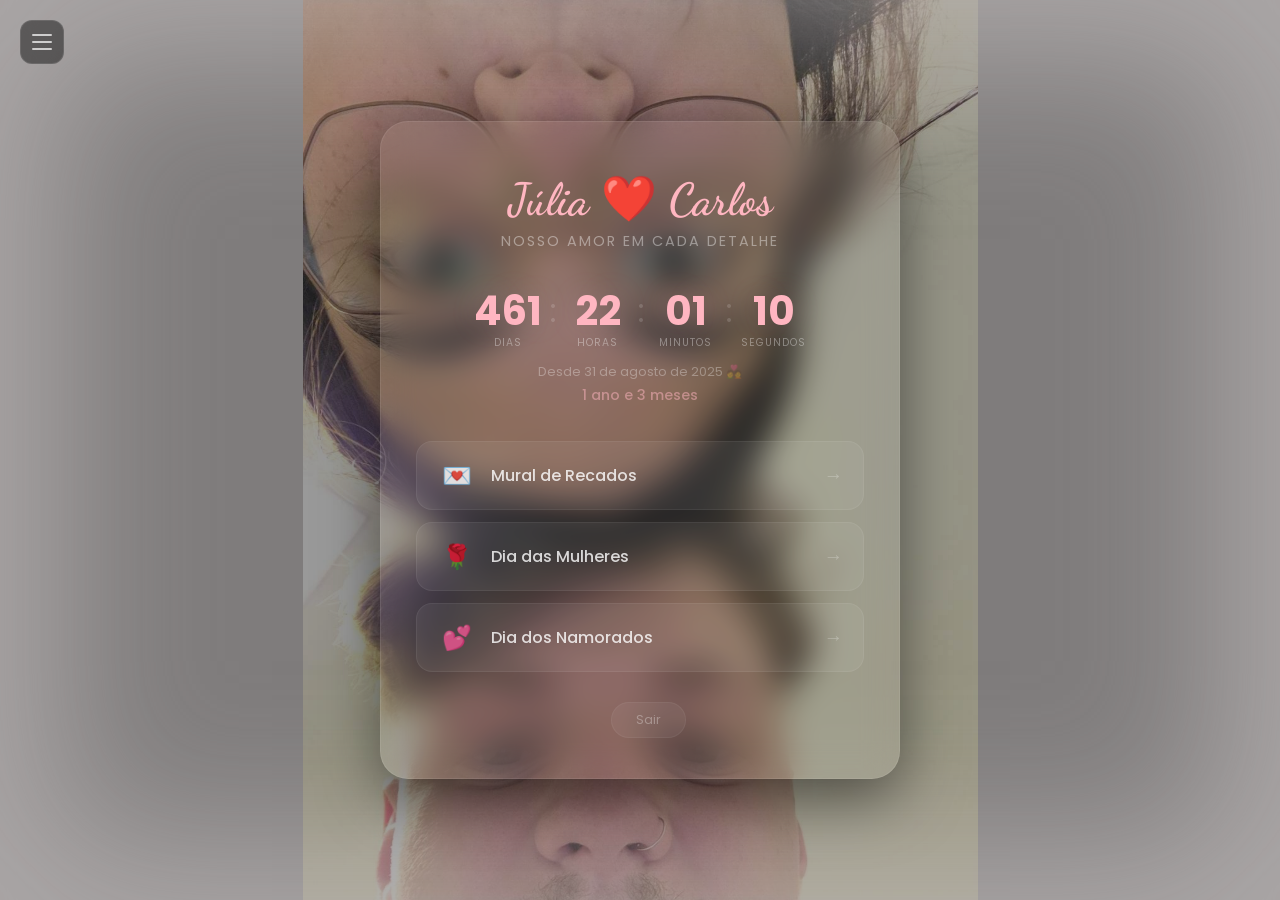
==== menu.html @ 90ff22c8 "first commit: site romântico com login, menu, páginas de eventos e mural de recados" ====
<!DOCTYPE html>
<html lang="pt-br">
<head>
    <meta charset="UTF-8">
    <meta name="viewport" content="width=device-width, initial-scale=1.0">
    <link rel="stylesheet" href="styles-menu.css">
    <link rel="icon" type="image/svg+xml" href="data:image/svg+xml,%3Csvg xmlns='http://www.w3.org/2000/svg' viewBox='0 0 24 24' fill='%23ff1744'%3E%3Cpath d='M12 21.35l-1.45-1.32C5.4 15.36 2 12.28 2 8.5 2 5.42 4.42 3 7.5 3c1.74 0 3.41.81 4.5 2.09C13.09 3.81 14.76 3 16.5 3 19.58 3 22 5.42 22 8.5c0 3.78-3.4 6.86-8.55 11.54L12 21.35z'/%3E%3C/svg%3E">
    <title>Júlia & Carlos 💕</title>
</head>
<body>
    <div class="coracoes"></div>

    <main class="card-central">
        <h1 class="titulo-casal">Júlia <span class="heart">❤️</span> Carlos</h1>
        <p class="subtitulo">Nosso amor em cada detalhe</p>

        <div class="contador" id="contador">
            <div class="bloco">
                <span class="numero" id="dias">00</span>
                <span class="rotulo">dias</span>
            </div>
            <div class="sep">:</div>
            <div class="bloco">
                <span class="numero" id="horas">00</span>
                <span class="rotulo">horas</span>
            </div>
            <div class="sep">:</div>
            <div class="bloco">
                <span class="numero" id="minutos">00</span>
                <span class="rotulo">minutos</span>
            </div>
            <div class="sep">:</div>
            <div class="bloco">
                <span class="numero" id="segundos">00</span>
                <span class="rotulo">segundos</span>
            </div>
        </div>

        <p class="data-inicio">Desde 31 de agosto de 2025 💑</p>
        <p class="anos-meses" id="anos-meses"></p>

        <div class="eventos">
            <a href="mural.html" class="card-evento">
                <span class="icone">💌</span>
                <span class="nome">Mural de Recados</span>
                <span class="seta">→</span>
            </a>
            <a href="pag01.html" class="card-evento">
                <span class="icone">🌹</span>
                <span class="nome">Dia das Mulheres</span>
                <span class="seta">→</span>
            </a>
            <a href="pag02.html" class="card-evento">
                <span class="icone">💕</span>
                <span class="nome">Dia dos Namorados</span>
                <span class="seta">→</span>
            </a>
        </div>

        <div class="usuario-info">
            <span id="nome-usuario" class="nome-usuario"></span>
            <a href="index.html" class="sair">Sair</a>
        </div>
    </main>

    <script src="javascript/menu.js"></script>
    <script src="javascript/contador.js"></script>
    <script>
        document.addEventListener("DOMContentLoaded", () => {
            const nome = localStorage.getItem("usuarioLogado");
            if (nome) document.getElementById("nome-usuario").textContent = "💕 " + nome;
        });
    </script>
    <script>
        function criarCoracao() {
            const el = document.createElement("div");
            el.classList.add("coracao");
            el.textContent = ["❤️", "💕", "💖", "💗", "💝"][Math.floor(Math.random() * 5)];
            el.style.left = Math.random() * 100 + "%";
            el.style.fontSize = (10 + Math.random() * 16) + "px";
            el.style.animationDuration = (8 + Math.random() * 10) + "s";
            el.style.animationDelay = Math.random() * 5 + "s";
            document.querySelector(".coracoes").appendChild(el);
            setTimeout(() => el.remove(), 20000);
        }
        for (let i = 0; i < 12; i++) setTimeout(criarCoracao, i * 400);
        setInterval(criarCoracao, 1200);
    </script>
</body>
</html>
---- styles-menu.css ----
@import url('https://fonts.googleapis.com/css2?family=Poppins:ital,wght@0,100;0,200;0,300;0,400;0,500;0,600;0,700;0,800;0,900;1,100;1,200;1,300;1,400;1,500;1,600;1,700;1,800;1,900&display=swap');
@import url('https://fonts.googleapis.com/css2?family=Dancing+Script:wght@400;700&display=swap');

/* ===== Menu Flutuante ===== */
#menu-flutuante {
    position: fixed;
    top: 20px;
    left: 20px;
    z-index: 999;
}

#menu-hamburguer {
    display: flex;
    flex-direction: column;
    justify-content: center;
    align-items: center;
    gap: 5px;
    width: 44px;
    height: 44px;
    background: rgba(0, 0, 0, 0.45);
    border: 1px solid rgba(255, 255, 255, 0.1);
    border-radius: 12px;
    cursor: pointer;
    backdrop-filter: blur(8px);
    transition: background 0.3s;
}

#menu-hamburguer:hover {
    background: rgba(0, 0, 0, 0.7);
}

#menu-hamburguer span {
    display: block;
    width: 20px;
    height: 2px;
    background: rgba(255, 255, 255, 0.7);
    border-radius: 2px;
    transition: transform 0.3s, opacity 0.3s;
}

#menu-hamburguer.ativo span:nth-child(1) {
    transform: translateY(7px) rotate(45deg);
}

#menu-hamburguer.ativo span:nth-child(2) {
    opacity: 0;
}

#menu-hamburguer.ativo span:nth-child(3) {
    transform: translateY(-7px) rotate(-45deg);
}

#menu-lista {
    position: absolute;
    top: 54px;
    left: 0;
    min-width: 200px;
    background: rgba(0, 0, 0, 0.65);
    backdrop-filter: blur(12px);
    border: 1px solid rgba(255, 255, 255, 0.08);
    border-radius: 12px;
    padding: 8px 0;
    opacity: 0;
    transform: translateY(-10px);
    pointer-events: none;
    transition: opacity 0.3s, transform 0.3s;
}

#menu-lista.aberto {
    opacity: 1;
    transform: translateY(0);
    pointer-events: auto;
}

#menu-lista a {
    display: block;
    padding: 10px 20px;
    color: rgba(255, 255, 255, 0.7);
    text-decoration: none;
    font-size: 0.95rem;
    transition: background 0.2s, color 0.2s;
}

#menu-lista a:hover {
    background: rgba(255, 255, 255, 0.08);
    color: #fff;
}

#menu-lista a.ativo {
    color: #ffb6c1;
    font-weight: 600;
    background: rgba(255, 182, 193, 0.1);
    pointer-events: none;
}

* {
    margin: 0;
    padding: 0;
    box-sizing: border-box;
}

body {
    min-height: 100vh;
    background: #d4cfcf url(imagem/carlosjulia1.jpg);
    background-size: contain;
    background-position: center;
    background-attachment: fixed;
    background-repeat: no-repeat;
    display: flex;
    justify-content: center;
    align-items: center;
    font-family: "Poppins", sans-serif;
    padding: 20px;
    position: relative;
    overflow-x: hidden;
}

body::before {
    content: "";
    position: fixed;
    inset: 0;
    background: rgba(0, 0, 0, 0.4);
    box-shadow: inset 0 0 150px 60px rgba(200, 195, 195, 0.6);
    pointer-events: none;
}

.coracoes {
    position: fixed;
    inset: 0;
    pointer-events: none;
    overflow: hidden;
}

.coracao {
    position: absolute;
    font-size: 16px;
    animation: flutuar linear infinite;
    opacity: 0;
}

@keyframes flutuar {
    0% {
        transform: translateY(105vh) rotate(0deg);
        opacity: 0;
    }
    10% {
        opacity: 0.15;
    }
    90% {
        opacity: 0.15;
    }
    100% {
        transform: translateY(-10vh) rotate(360deg);
        opacity: 0;
    }
}

.card-central {
    position: relative;
    z-index: 1;
    width: 100%;
    max-width: 520px;
    background: rgba(255, 255, 255, 0.05);
    backdrop-filter: blur(16px);
    border: 1px solid rgba(255, 255, 255, 0.08);
    border-radius: 28px;
    padding: 50px 35px 40px;
    text-align: center;
    box-shadow: 0 20px 60px rgba(0, 0, 0, 0.5);
    animation: entrar 1s ease;
}

@keyframes entrar {
    from {
        opacity: 0;
        transform: translateY(30px) scale(0.97);
    }
    to {
        opacity: 1;
        transform: translateY(0) scale(1);
    }
}

.titulo-casal {
    font-family: "Dancing Script", cursive;
    font-size: 2.8rem;
    color: #ffb6c1;
    margin-bottom: 4px;
    font-weight: 700;
}

.heart {
    display: inline-block;
    animation: bater 1.2s ease-in-out infinite;
    color: #ff4d6d;
}

@keyframes bater {
    0%, 100% { transform: scale(1); }
    15% { transform: scale(1.3); }
    30% { transform: scale(1); }
    45% { transform: scale(1.15); }
    60% { transform: scale(1); }
}

.subtitulo {
    color: rgba(255, 255, 255, 0.4);
    font-size: 0.9rem;
    margin-bottom: 35px;
    letter-spacing: 2px;
    text-transform: uppercase;
}

.contador {
    display: flex;
    justify-content: center;
    align-items: center;
    gap: 8px;
    margin-bottom: 8px;
}

.bloco {
    display: flex;
    flex-direction: column;
    align-items: center;
    min-width: 65px;
}

.numero {
    font-size: 2.5rem;
    font-weight: 700;
    color: #ffb6c1;
    text-shadow: 0 0 30px rgba(255, 182, 193, 0.2);
    line-height: 1;
}

.rotulo {
    font-size: 0.65rem;
    color: rgba(255, 255, 255, 0.35);
    text-transform: uppercase;
    letter-spacing: 1px;
    margin-top: 4px;
}

.sep {
    font-size: 2rem;
    color: rgba(255, 255, 255, 0.15);
    margin-bottom: 20px;
}

.data-inicio {
    color: rgba(255, 255, 255, 0.3);
    font-size: 0.8rem;
    margin-bottom: 4px;
}

.anos-meses {
    color: rgba(255, 182, 193, 0.5);
    font-size: 0.9rem;
    margin-bottom: 35px;
    font-weight: 500;
}

.eventos {
    display: flex;
    flex-direction: column;
    gap: 12px;
    margin-bottom: 30px;
}

.card-evento {
    display: flex;
    align-items: center;
    gap: 14px;
    padding: 16px 20px;
    background: rgba(255, 255, 255, 0.06);
    border: 1px solid rgba(255, 255, 255, 0.06);
    border-radius: 16px;
    text-decoration: none;
    color: rgba(255, 255, 255, 0.8);
    transition: background 0.3s, transform 0.2s, border-color 0.3s;
}

.card-evento:hover {
    background: rgba(255, 255, 255, 0.1);
    border-color: rgba(255, 182, 193, 0.2);
    transform: translateX(4px);
}

.icone {
    font-size: 1.5rem;
    width: 40px;
    text-align: center;
}

.nome {
    flex: 1;
    font-size: 1rem;
    font-weight: 500;
    text-align: left;
}

.seta {
    color: rgba(255, 255, 255, 0.25);
    font-size: 1.2rem;
    transition: transform 0.3s;
}

.card-evento:hover .seta {
    transform: translateX(4px);
}

.usuario-info {
    display: flex;
    align-items: center;
    justify-content: center;
    gap: 16px;
    margin-top: 10px;
}

.nome-usuario {
    color: rgba(255, 182, 193, 0.5);
    font-size: 0.85rem;
}

.sair {
    display: inline-block;
    padding: 8px 24px;
    background: rgba(255, 255, 255, 0.05);
    color: rgba(255, 255, 255, 0.3);
    text-decoration: none;
    border-radius: 40px;
    font-size: 0.8rem;
    border: 1px solid rgba(255, 255, 255, 0.05);
    transition: background 0.3s, color 0.3s;
}

.sair:hover {
    background: rgba(255, 70, 70, 0.15);
    color: rgba(255, 100, 100, 0.6);
    border-color: rgba(255, 70, 70, 0.1);
}

@media (max-width: 500px) {
    .card-central {
        padding: 35px 20px 30px;
    }
    .titulo-casal {
        font-size: 2rem;
    }
    .numero {
        font-size: 1.8rem;
    }
    .bloco {
        min-width: 50px;
    }
}
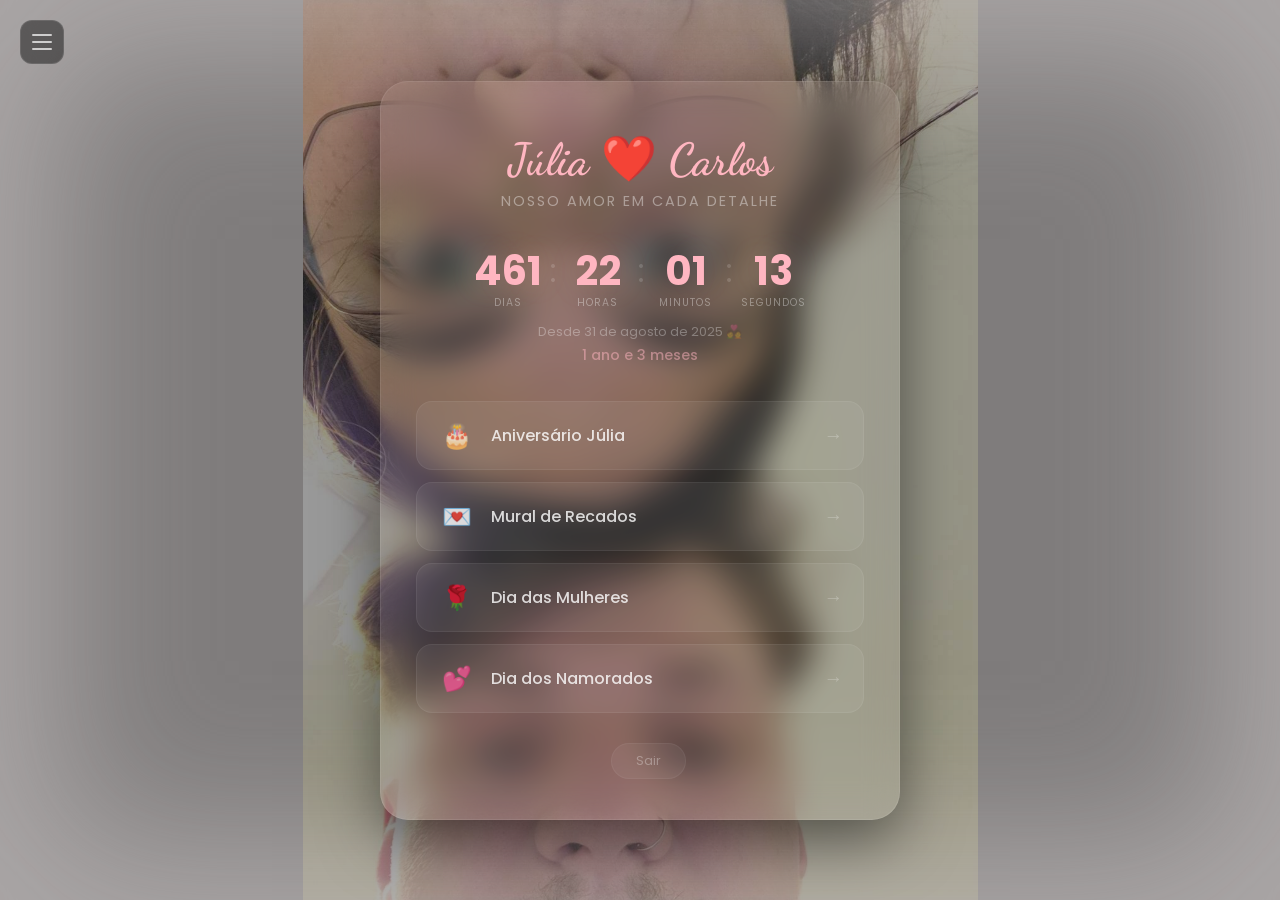
==== commit 4125fa4e: "nova pagina: Aniversario Julia (10 julho)" ====
--- a/menu.html
+++ b/menu.html
@@ -40,6 +40,11 @@
         <p class="anos-meses" id="anos-meses"></p>
 
         <div class="eventos">
+            <a href="pag03.html" class="card-evento">
+                <span class="icone">🎂</span>
+                <span class="nome">Aniversário Júlia</span>
+                <span class="seta">→</span>
+            </a>
             <a href="mural.html" class="card-evento">
                 <span class="icone">💌</span>
                 <span class="nome">Mural de Recados</span>
--- a/styles-menu.css
+++ b/styles-menu.css
@@ -343,15 +343,29 @@
 
 @media (max-width: 500px) {
     .card-central {
-        padding: 35px 20px 30px;
+        padding: 30px 16px 25px;
     }
     .titulo-casal {
-        font-size: 2rem;
+        font-size: 1.8rem;
     }
     .numero {
-        font-size: 1.8rem;
+        font-size: 1.5rem;
     }
     .bloco {
-        min-width: 50px;
-    }
-}
+        min-width: 42px;
+    }
+    .sep {
+        font-size: 1.3rem;
+        margin-bottom: 16px;
+    }
+    .card-evento {
+        padding: 14px 16px;
+    }
+    .contador {
+        gap: 4px;
+    }
+    .subtitulo {
+        font-size: 0.75rem;
+        margin-bottom: 25px;
+    }
+}
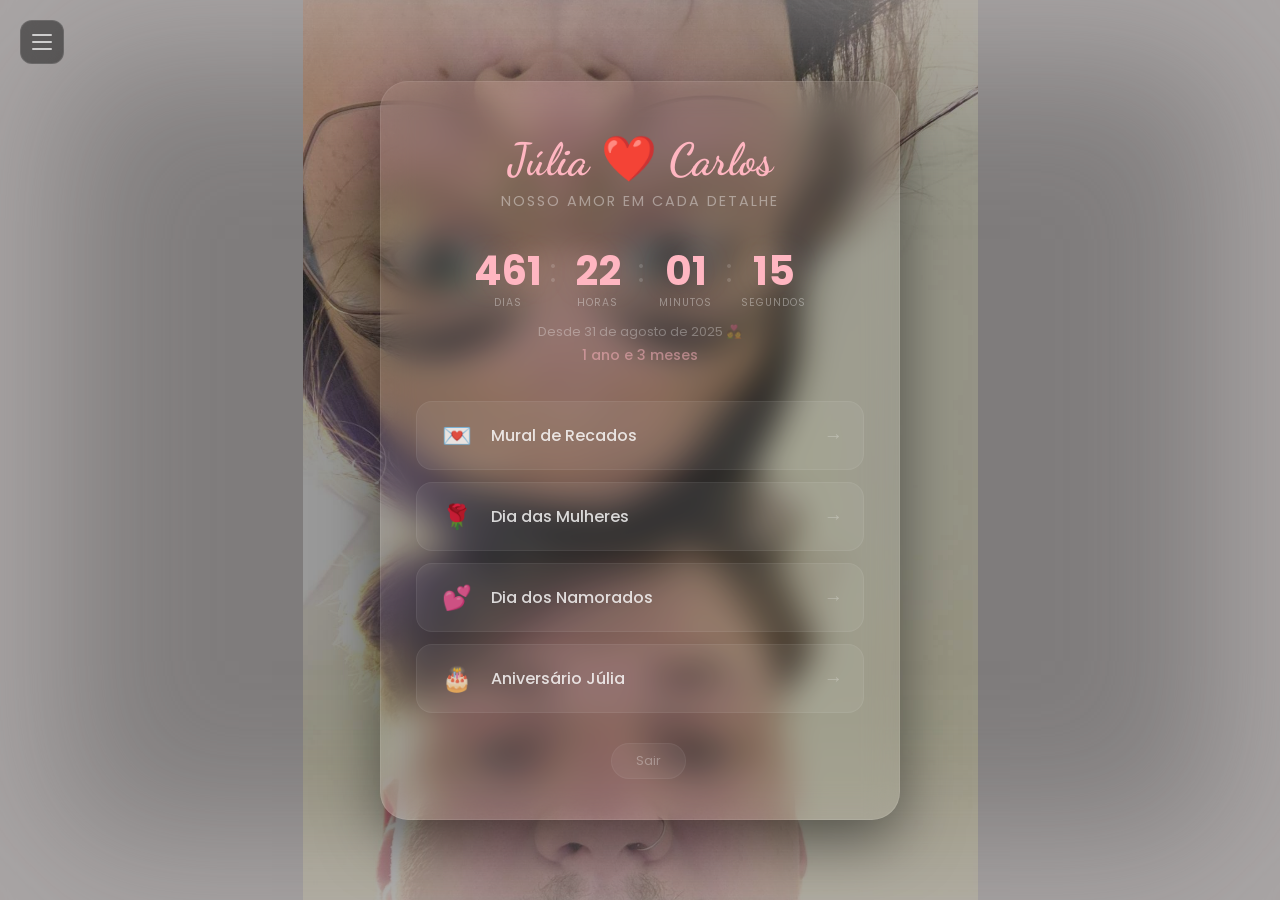
==== commit f86fca9d: "reordena paginas: aniversario abaixo do dia dos namorados" ====
--- a/menu.html
+++ b/menu.html
@@ -40,11 +40,6 @@
         <p class="anos-meses" id="anos-meses"></p>
 
         <div class="eventos">
-            <a href="pag03.html" class="card-evento">
-                <span class="icone">🎂</span>
-                <span class="nome">Aniversário Júlia</span>
-                <span class="seta">→</span>
-            </a>
             <a href="mural.html" class="card-evento">
                 <span class="icone">💌</span>
                 <span class="nome">Mural de Recados</span>
@@ -58,6 +53,11 @@
             <a href="pag02.html" class="card-evento">
                 <span class="icone">💕</span>
                 <span class="nome">Dia dos Namorados</span>
+                <span class="seta">→</span>
+            </a>
+            <a href="pag03.html" class="card-evento">
+                <span class="icone">🎂</span>
+                <span class="nome">Aniversário Júlia</span>
                 <span class="seta">→</span>
             </a>
         </div>
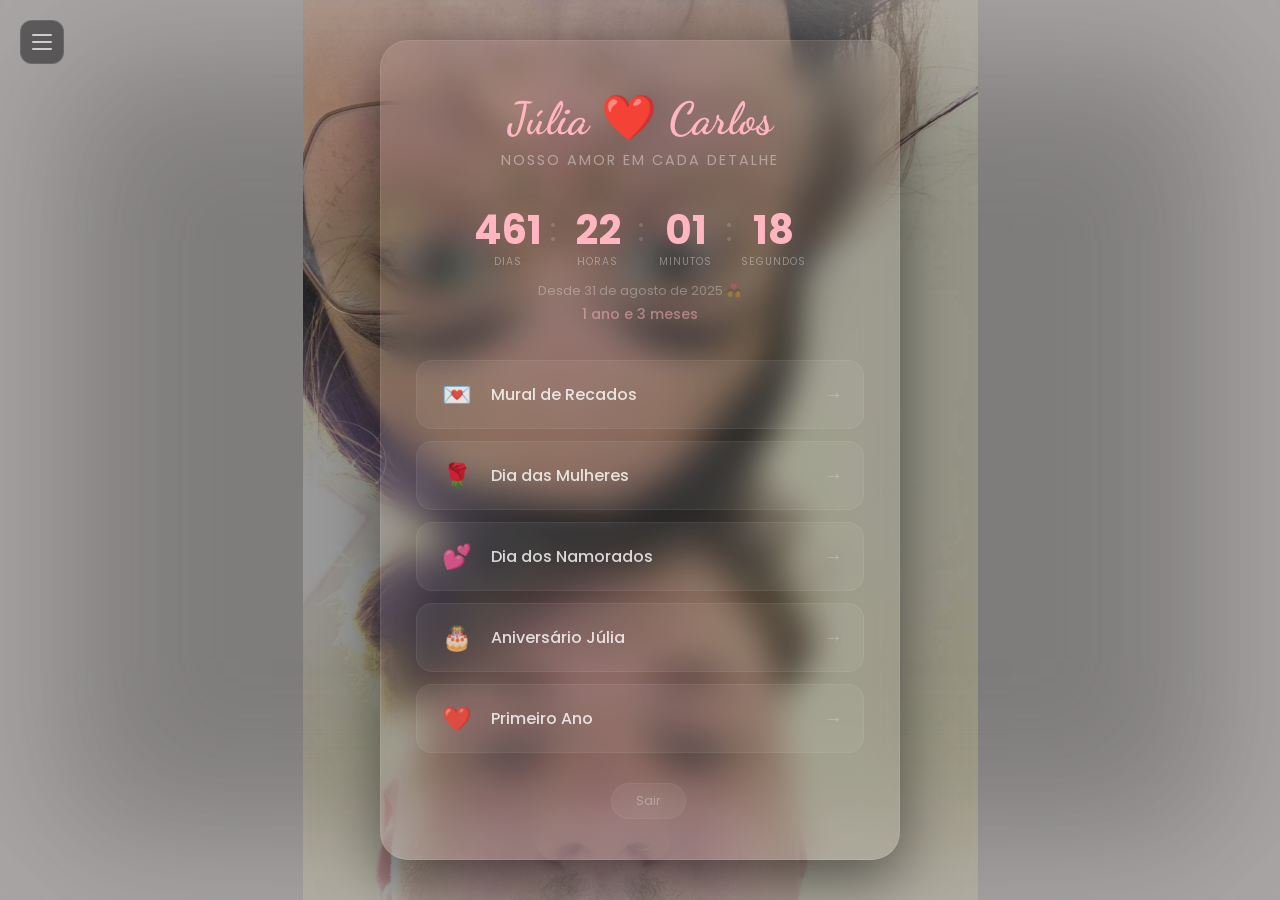
==== commit 7a0c2448: "nova pagina: Primeiro Ano de Namoro (31/08/2026)" ====
--- a/menu.html
+++ b/menu.html
@@ -60,6 +60,11 @@
                 <span class="nome">Aniversário Júlia</span>
                 <span class="seta">→</span>
             </a>
+            <a href="pag04.html" class="card-evento">
+                <span class="icone">❤️</span>
+                <span class="nome">Primeiro Ano</span>
+                <span class="seta">→</span>
+            </a>
         </div>
 
         <div class="usuario-info">
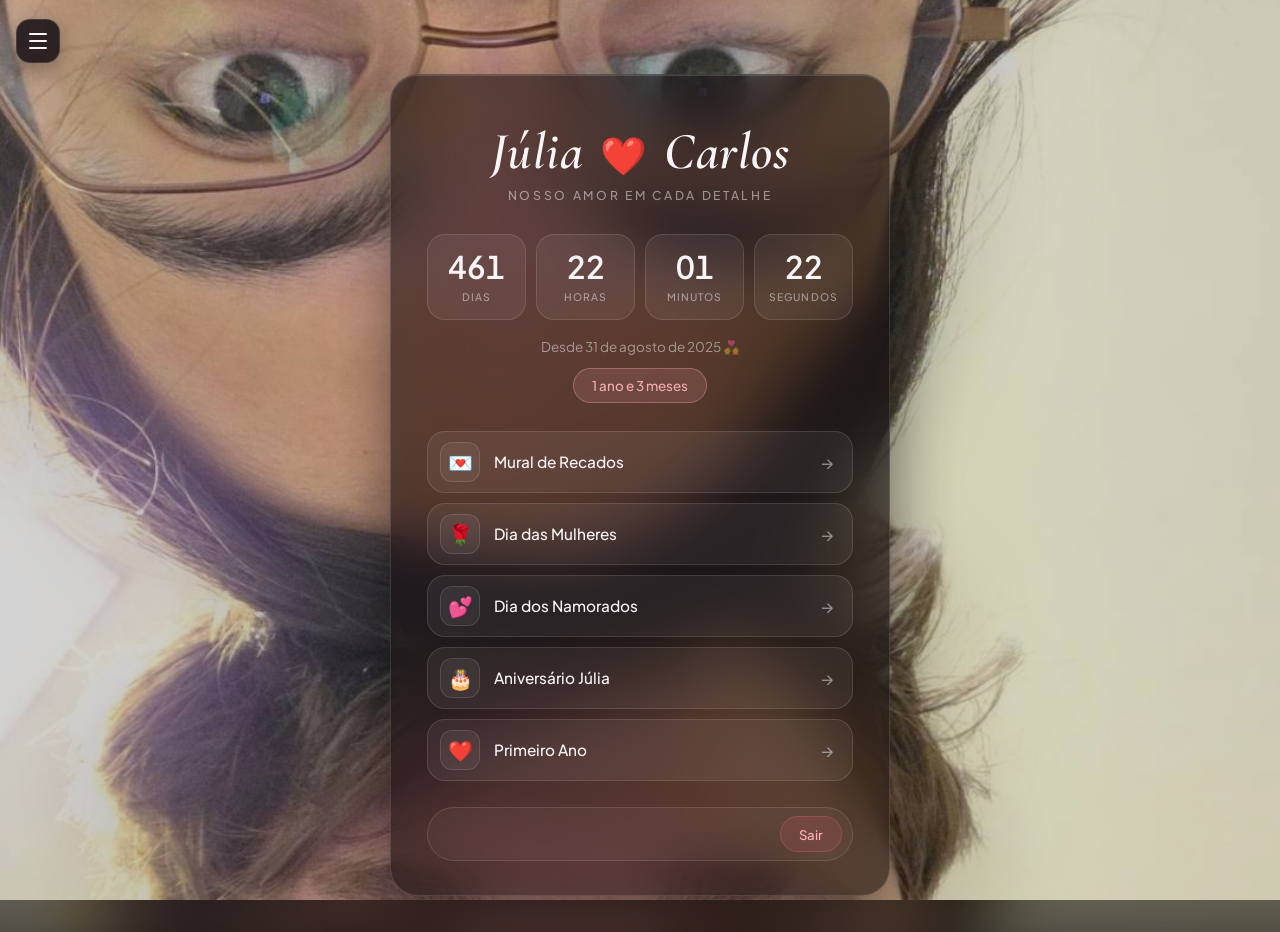
==== commit 664e9645: "Novo design clean e romântico com otimização mobile-first e theme.css unificado" ====
--- a/menu.html
+++ b/menu.html
@@ -2,12 +2,13 @@
 <html lang="pt-br">
 <head>
     <meta charset="UTF-8">
-    <meta name="viewport" content="width=device-width, initial-scale=1.0">
+    <meta name="viewport" content="width=device-width, initial-scale=1.0, viewport-fit=cover">
+    <meta name="theme-color" content="#120c11">
     <link rel="stylesheet" href="styles-menu.css">
     <link rel="icon" type="image/svg+xml" href="data:image/svg+xml,%3Csvg xmlns='http://www.w3.org/2000/svg' viewBox='0 0 24 24' fill='%23ff1744'%3E%3Cpath d='M12 21.35l-1.45-1.32C5.4 15.36 2 12.28 2 8.5 2 5.42 4.42 3 7.5 3c1.74 0 3.41.81 4.5 2.09C13.09 3.81 14.76 3 16.5 3 19.58 3 22 5.42 22 8.5c0 3.78-3.4 6.86-8.55 11.54L12 21.35z'/%3E%3C/svg%3E">
     <title>Júlia & Carlos 💕</title>
 </head>
-<body>
+<body class="has-photo">
     <div class="coracoes"></div>
 
     <main class="card-central">
--- a/styles-menu.css
+++ b/styles-menu.css
@@ -1,371 +1,242 @@
-@import url('https://fonts.googleapis.com/css2?family=Poppins:ital,wght@0,100;0,200;0,300;0,400;0,500;0,600;0,700;0,800;0,900;1,100;1,200;1,300;1,400;1,500;1,600;1,700;1,800;1,900&display=swap');
-@import url('https://fonts.googleapis.com/css2?family=Dancing+Script:wght@400;700&display=swap');
-
-/* ===== Menu Flutuante ===== */
-#menu-flutuante {
-    position: fixed;
-    top: 20px;
-    left: 20px;
-    z-index: 999;
-}
-
-#menu-hamburguer {
-    display: flex;
-    flex-direction: column;
-    justify-content: center;
-    align-items: center;
-    gap: 5px;
-    width: 44px;
-    height: 44px;
-    background: rgba(0, 0, 0, 0.45);
-    border: 1px solid rgba(255, 255, 255, 0.1);
-    border-radius: 12px;
-    cursor: pointer;
-    backdrop-filter: blur(8px);
-    transition: background 0.3s;
-}
-
-#menu-hamburguer:hover {
-    background: rgba(0, 0, 0, 0.7);
-}
-
-#menu-hamburguer span {
-    display: block;
-    width: 20px;
-    height: 2px;
-    background: rgba(255, 255, 255, 0.7);
-    border-radius: 2px;
-    transition: transform 0.3s, opacity 0.3s;
-}
-
-#menu-hamburguer.ativo span:nth-child(1) {
-    transform: translateY(7px) rotate(45deg);
-}
-
-#menu-hamburguer.ativo span:nth-child(2) {
-    opacity: 0;
-}
-
-#menu-hamburguer.ativo span:nth-child(3) {
-    transform: translateY(-7px) rotate(-45deg);
-}
-
-#menu-lista {
-    position: absolute;
-    top: 54px;
-    left: 0;
-    min-width: 200px;
-    background: rgba(0, 0, 0, 0.65);
-    backdrop-filter: blur(12px);
-    border: 1px solid rgba(255, 255, 255, 0.08);
-    border-radius: 12px;
-    padding: 8px 0;
-    opacity: 0;
-    transform: translateY(-10px);
-    pointer-events: none;
-    transition: opacity 0.3s, transform 0.3s;
-}
-
-#menu-lista.aberto {
-    opacity: 1;
-    transform: translateY(0);
-    pointer-events: auto;
-}
-
-#menu-lista a {
-    display: block;
-    padding: 10px 20px;
-    color: rgba(255, 255, 255, 0.7);
-    text-decoration: none;
-    font-size: 0.95rem;
-    transition: background 0.2s, color 0.2s;
-}
-
-#menu-lista a:hover {
-    background: rgba(255, 255, 255, 0.08);
-    color: #fff;
-}
-
-#menu-lista a.ativo {
-    color: #ffb6c1;
-    font-weight: 600;
-    background: rgba(255, 182, 193, 0.1);
-    pointer-events: none;
-}
-
-* {
-    margin: 0;
-    padding: 0;
-    box-sizing: border-box;
+@import url("theme.css");
+
+:root {
+    --bg-base: #120c11;
+    --bg-image: url("imagem/carlosjulia1.jpg");
+    --accent: #f4acb7;
+    --accent-strong: #e56b84;
+    --accent-soft: rgba(244, 172, 183, 0.14);
+    --accent-border: rgba(244, 172, 183, 0.34);
 }
 
 body {
-    min-height: 100vh;
-    background: #d4cfcf url(imagem/carlosjulia1.jpg);
-    background-size: contain;
-    background-position: center;
-    background-attachment: fixed;
-    background-repeat: no-repeat;
-    display: flex;
-    justify-content: center;
-    align-items: center;
-    font-family: "Poppins", sans-serif;
-    padding: 20px;
-    position: relative;
-    overflow-x: hidden;
-}
-
-body::before {
-    content: "";
-    position: fixed;
-    inset: 0;
-    background: rgba(0, 0, 0, 0.4);
-    box-shadow: inset 0 0 150px 60px rgba(200, 195, 195, 0.6);
-    pointer-events: none;
-}
-
-.coracoes {
-    position: fixed;
-    inset: 0;
-    pointer-events: none;
-    overflow: hidden;
-}
-
-.coracao {
-    position: absolute;
-    font-size: 16px;
-    animation: flutuar linear infinite;
-    opacity: 0;
-}
-
-@keyframes flutuar {
-    0% {
-        transform: translateY(105vh) rotate(0deg);
-        opacity: 0;
-    }
-    10% {
-        opacity: 0.15;
-    }
-    90% {
-        opacity: 0.15;
-    }
-    100% {
-        transform: translateY(-10vh) rotate(360deg);
-        opacity: 0;
-    }
+    padding: calc(74px + var(--safe-top)) 16px calc(36px + var(--safe-bottom));
 }
 
 .card-central {
     position: relative;
-    z-index: 1;
+    z-index: 2;
     width: 100%;
-    max-width: 520px;
-    background: rgba(255, 255, 255, 0.05);
-    backdrop-filter: blur(16px);
-    border: 1px solid rgba(255, 255, 255, 0.08);
-    border-radius: 28px;
-    padding: 50px 35px 40px;
+    max-width: 500px;
+    margin: auto;
+    background: var(--surface);
+    backdrop-filter: blur(26px) saturate(155%);
+    -webkit-backdrop-filter: blur(26px) saturate(155%);
+    border: 1px solid var(--border-subtle);
+    border-radius: var(--radius-xl);
+    padding: clamp(32px, 6vw, 48px) clamp(20px, 5vw, 36px) clamp(26px, 5vw, 34px);
     text-align: center;
-    box-shadow: 0 20px 60px rgba(0, 0, 0, 0.5);
-    animation: entrar 1s ease;
-}
-
-@keyframes entrar {
-    from {
-        opacity: 0;
-        transform: translateY(30px) scale(0.97);
-    }
-    to {
-        opacity: 1;
-        transform: translateY(0) scale(1);
-    }
+    box-shadow: 0 24px 64px rgba(0, 0, 0, 0.5), inset 0 1px 0 rgba(255, 255, 255, 0.14);
+    animation: fadeSlideUp 0.8s cubic-bezier(0.16, 1, 0.3, 1);
 }
 
 .titulo-casal {
-    font-family: "Dancing Script", cursive;
-    font-size: 2.8rem;
-    color: #ffb6c1;
-    margin-bottom: 4px;
-    font-weight: 700;
+    font-family: var(--font-serif);
+    font-style: italic;
+    font-weight: 600;
+    font-size: clamp(2.35rem, 8vw, 3.25rem);
+    color: var(--text-primary);
+    line-height: 1.1;
+    margin-bottom: 6px;
+    letter-spacing: 0.01em;
 }
 
 .heart {
     display: inline-block;
-    animation: bater 1.2s ease-in-out infinite;
-    color: #ff4d6d;
-}
-
-@keyframes bater {
-    0%, 100% { transform: scale(1); }
-    15% { transform: scale(1.3); }
-    30% { transform: scale(1); }
-    45% { transform: scale(1.15); }
-    60% { transform: scale(1); }
+    font-style: normal;
+    font-size: 0.72em;
+    vertical-align: middle;
+    margin: 0 4px;
+    animation: pulsarSuave 2s ease-in-out infinite;
 }
 
 .subtitulo {
-    color: rgba(255, 255, 255, 0.4);
-    font-size: 0.9rem;
-    margin-bottom: 35px;
-    letter-spacing: 2px;
+    color: var(--text-muted);
+    font-size: 0.76rem;
+    letter-spacing: 0.22em;
     text-transform: uppercase;
-}
-
+    font-weight: 500;
+    margin-bottom: 28px;
+}
+
+/* ===== Contador Simétrico em Grid (Perfeito no Celular e PC) ===== */
 .contador {
-    display: flex;
+    display: grid;
+    grid-template-columns: repeat(4, 1fr);
+    gap: 10px;
+    margin-bottom: 16px;
+}
+
+.sep {
+    display: none;
+}
+
+.bloco {
+    display: flex;
+    flex-direction: column;
+    align-items: center;
     justify-content: center;
-    align-items: center;
-    gap: 8px;
-    margin-bottom: 8px;
-}
-
-.bloco {
-    display: flex;
-    flex-direction: column;
-    align-items: center;
-    min-width: 65px;
+    padding: 14px 6px;
+    background: var(--surface-card);
+    border: 1px solid var(--border-subtle);
+    border-radius: 18px;
+    transition: border-color 0.25s ease, transform 0.25s ease;
+}
+
+.bloco:hover {
+    border-color: var(--accent-border);
+    transform: translateY(-2px);
 }
 
 .numero {
-    font-size: 2.5rem;
-    font-weight: 700;
-    color: #ffb6c1;
-    text-shadow: 0 0 30px rgba(255, 182, 193, 0.2);
-    line-height: 1;
+    font-size: clamp(1.35rem, 5vw, 1.95rem);
+    font-weight: 600;
+    color: var(--text-primary);
+    line-height: 1.15;
+    font-variant-numeric: tabular-nums;
 }
 
 .rotulo {
     font-size: 0.65rem;
-    color: rgba(255, 255, 255, 0.35);
+    color: var(--text-muted);
     text-transform: uppercase;
-    letter-spacing: 1px;
+    letter-spacing: 0.1em;
     margin-top: 4px;
-}
-
-.sep {
-    font-size: 2rem;
-    color: rgba(255, 255, 255, 0.15);
-    margin-bottom: 20px;
+    font-weight: 500;
 }
 
 .data-inicio {
-    color: rgba(255, 255, 255, 0.3);
-    font-size: 0.8rem;
-    margin-bottom: 4px;
+    color: var(--text-muted);
+    font-size: 0.84rem;
+    margin-bottom: 10px;
 }
 
 .anos-meses {
-    color: rgba(255, 182, 193, 0.5);
-    font-size: 0.9rem;
-    margin-bottom: 35px;
-    font-weight: 500;
-}
-
+    display: inline-block;
+    color: var(--accent);
+    background: var(--accent-soft);
+    border: 1px solid var(--accent-border);
+    border-radius: var(--radius-pill);
+    padding: 6px 18px;
+    font-size: 0.84rem;
+    font-weight: 500;
+    margin-bottom: 28px;
+}
+
+/* ===== Lista de Momentos ===== */
 .eventos {
     display: flex;
     flex-direction: column;
-    gap: 12px;
-    margin-bottom: 30px;
+    gap: 10px;
+    margin-bottom: 26px;
 }
 
 .card-evento {
     display: flex;
     align-items: center;
     gap: 14px;
-    padding: 16px 20px;
+    min-height: 58px;
+    padding: 10px 18px 10px 12px;
+    background: var(--surface-card);
+    border: 1px solid var(--border-subtle);
+    border-radius: 18px;
+    text-decoration: none;
+    color: var(--text-primary);
+    transition: background 0.22s ease, border-color 0.22s ease, transform 0.22s ease;
+}
+
+.card-evento:hover {
+    background: var(--surface-card-hover);
+    border-color: var(--accent-border);
+    transform: translateY(-2px);
+}
+
+.card-evento:active {
+    transform: scale(0.985);
+}
+
+.icone {
+    font-size: 1.25rem;
+    width: 40px;
+    height: 40px;
+    display: flex;
+    align-items: center;
+    justify-content: center;
     background: rgba(255, 255, 255, 0.06);
-    border: 1px solid rgba(255, 255, 255, 0.06);
-    border-radius: 16px;
-    text-decoration: none;
-    color: rgba(255, 255, 255, 0.8);
-    transition: background 0.3s, transform 0.2s, border-color 0.3s;
-}
-
-.card-evento:hover {
-    background: rgba(255, 255, 255, 0.1);
-    border-color: rgba(255, 182, 193, 0.2);
-    transform: translateX(4px);
-}
-
-.icone {
-    font-size: 1.5rem;
-    width: 40px;
-    text-align: center;
+    border: 1px solid var(--border-subtle);
+    border-radius: 12px;
+    flex-shrink: 0;
 }
 
 .nome {
     flex: 1;
-    font-size: 1rem;
+    font-size: 0.96rem;
     font-weight: 500;
     text-align: left;
 }
 
 .seta {
-    color: rgba(255, 255, 255, 0.25);
-    font-size: 1.2rem;
-    transition: transform 0.3s;
+    color: var(--text-muted);
+    font-size: 1.1rem;
+    transition: transform 0.22s ease, color 0.22s ease;
 }
 
 .card-evento:hover .seta {
+    color: var(--accent);
     transform: translateX(4px);
 }
 
+/* ===== Rodapé do Usuário ===== */
 .usuario-info {
     display: flex;
     align-items: center;
+    justify-content: space-between;
+    padding: 8px 10px 8px 18px;
+    background: rgba(255, 255, 255, 0.04);
+    border: 1px solid var(--border-subtle);
+    border-radius: var(--radius-pill);
+}
+
+.nome-usuario {
+    color: var(--text-secondary);
+    font-size: 0.86rem;
+    font-weight: 500;
+}
+
+.sair {
+    display: inline-flex;
+    align-items: center;
     justify-content: center;
-    gap: 16px;
-    margin-top: 10px;
-}
-
-.nome-usuario {
-    color: rgba(255, 182, 193, 0.5);
-    font-size: 0.85rem;
-}
-
-.sair {
-    display: inline-block;
-    padding: 8px 24px;
-    background: rgba(255, 255, 255, 0.05);
-    color: rgba(255, 255, 255, 0.3);
+    min-height: 36px;
+    padding: 0 18px;
+    background: rgba(255, 100, 120, 0.12);
+    color: #ffb3be;
     text-decoration: none;
-    border-radius: 40px;
-    font-size: 0.8rem;
-    border: 1px solid rgba(255, 255, 255, 0.05);
-    transition: background 0.3s, color 0.3s;
+    border-radius: var(--radius-pill);
+    font-size: 0.82rem;
+    font-weight: 500;
+    border: 1px solid rgba(255, 100, 120, 0.24);
+    transition: background 0.22s ease, color 0.22s ease, border-color 0.22s ease;
 }
 
 .sair:hover {
-    background: rgba(255, 70, 70, 0.15);
-    color: rgba(255, 100, 100, 0.6);
-    border-color: rgba(255, 70, 70, 0.1);
-}
-
-@media (max-width: 500px) {
-    .card-central {
-        padding: 30px 16px 25px;
+    background: rgba(255, 80, 105, 0.24);
+    color: #fff;
+    border-color: rgba(255, 100, 120, 0.45);
+}
+
+@media (max-width: 400px) {
+    .contador {
+        gap: 6px;
     }
-    .titulo-casal {
-        font-size: 1.8rem;
+
+    .bloco {
+        padding: 11px 4px;
+        border-radius: 14px;
     }
-    .numero {
-        font-size: 1.5rem;
+
+    .rotulo {
+        font-size: 0.58rem;
+        letter-spacing: 0.06em;
     }
-    .bloco {
-        min-width: 42px;
-    }
-    .sep {
-        font-size: 1.3rem;
-        margin-bottom: 16px;
-    }
-    .card-evento {
-        padding: 14px 16px;
-    }
-    .contador {
-        gap: 4px;
-    }
-    .subtitulo {
-        font-size: 0.75rem;
-        margin-bottom: 25px;
-    }
-}
+}
